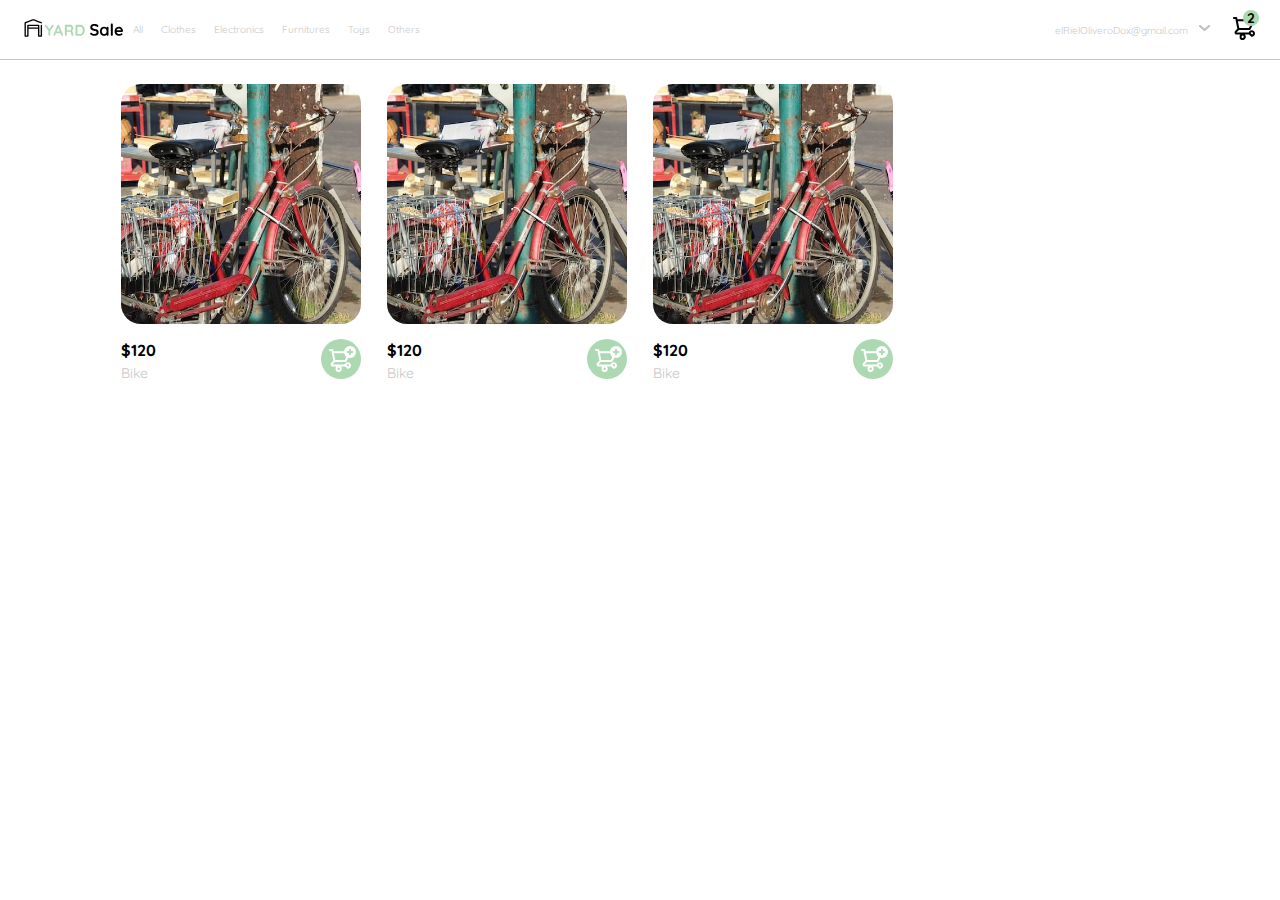
==== html/index.html @ a084c286 "first commit" ====
<!DOCTYPE html>
<html lang="en">
<head>
    <meta charset="UTF-8">
    <meta name="viewport" content="width=device-width, initial-scale=1.0">
    <link rel="stylesheet" href="../css/style.css">
    <title>Yard Sale</title>
</head>
<body>
    <nav>
        <div class="navbar-menu">
            <img class="menu" src="../img/icon_yardSale/Platzi_YardSale_Icons/icon_menu.svg" alt="icono de menu">
        </div>


        <div class="navbar navbar-left">
            <img src="../img/logo_yardSale/Platzi_YardSale_Logos/logo_yard_sale.svg" alt="logo de Yard sale" class="nav-logo">
            <ul>
                <li><a href="">All</a></li>
                <li><a href="">Clothes</a></li>
                <li><a href="">Electronics</a></li>
                <li><a href="">Furnitures</a></li>
                <li><a href="">Toys</a></li>
                <li><a href="">Others</a></li>
            </ul>
        </div>
        
        <div class="navbar navbar-right">
            <ul>
                <li class="navbar-email">elRielOliveroDox@gmail.com
                    <img src="../img/icon_yardSale/Platzi_YardSale_Icons/flechita.svg" alt="flechita">
                </li>
                <li class="navbar-shopping-cart">
                    <img src="../img/icon_yardSale/Platzi_YardSale_Icons/icon_shopping_cart.svg" alt="icono de shopping cart">
                    <div>2</div>
                </li>
            </ul>
        </div>
        
    </nav>
    <!-- parte del nav -->
    <div class="desktop-menu inactive">
        <ul>
            <li><a href="">My orders</a></li>
            <li><a href="">My account</a></li>
            <li><a href="">Sign out</a></li>
        </ul>
    </div>

    <div class="mobile-menu inactive">
        <ul class="categories-menu">
            <li><a href="/">CATEOGORIES</a></li>
            <li><a href="/">All</a></li>
            <li><a href="/">Clothes</a></li>
            <li><a href="/">Electronics</a></li>
            <li><a href="/">Fornitures</a></li>
            <li><a href="/">Toys</a></li>
            <li><a href="/">Others</a></li>
        </ul>
        <ul class="my-menu">
            <li><a href="/">My orders</a></li>
            <li><a href="/">My account</a></li>
        </ul>
        <ul class="singOut-menu">
            <p class="email">elRielOliveroDox@gmail.com</p>
            <li><a href="" class="sing-out">Sing out</a></li>
        </ul>
    </div>
    <!-- aside -->

    <aside class="product-detail shopping-cart-container inactive">
        <div class="my-order-container">
            <div class="title-container">
                <img src="../img/icon_yardSale/Platzi_YardSale_Icons/flechita.svg" alt="flechita">
                <h1 class="title title-shopping-cart">Shopping Cart</h1>
            </div>


            <div class="shopping-cart">
                <figure>
                    <img src="../img/product_yardSale/bike.jpg" alt="bike">
                </figure>
                <p>Bike</p>
                <p class="my-order-price">$120.00</p>
                <span><img src="../img/icon_yardSale/Platzi_YardSale_Icons/icon_close.png" alt="cross"></span>
            </div>
            <div class="shopping-cart">
                <figure>
                    <img src="../img/product_yardSale/bike.jpg" alt="bike">
                </figure>
                <p>Bike</p>
                <p class="my-order-price">$120.00</p>
                <span><img src="../img/icon_yardSale/Platzi_YardSale_Icons/icon_close.png" alt="cross"></span>
            </div>
            <div class="shopping-cart">
                <figure>
                    <img src="../img/product_yardSale/bike.jpg" alt="bike">
                </figure>
                <p>Bike</p>
                <p class="my-order-price">$120.00</p>
                <span><img src="../img/icon_yardSale/Platzi_YardSale_Icons/icon_close.png" alt="cross"></span>
            </div>
            <div class="shopping-cart">
                <figure>
                    <img src="../img/product_yardSale/bike.jpg" alt="bike">
                </figure>
                <p>Bike</p>
                <p class="my-order-price">$120.00</p>
                <span><img src="../img/icon_yardSale/Platzi_YardSale_Icons/icon_close.png" alt="cross"></span>
            </div>
            <div class="shopping-cart">
                <figure>
                    <img src="../img/product_yardSale/bike.jpg" alt="bike">
                </figure>
                <p>Bike</p>
                <p class="my-order-price">$120.00</p>
                <span><img src="../img/icon_yardSale/Platzi_YardSale_Icons/icon_close.png" alt="cross"></span>
            </div>
            <div class="shopping-cart">
                <figure>
                    <img src="../img/product_yardSale/bike.jpg" alt="bike">
                </figure>
                <p>Bike</p>
                <p class="my-order-price">$120.00</p>
                <span><img src="../img/icon_yardSale/Platzi_YardSale_Icons/icon_close.png" alt="cross"></span>
            </div>

            <div class="my-order-content shopping-cart-total">
                <p class="my-order-info">
                    <span>Total</span>
                </p>
                <p class="my-order-price">$720.00</p>
            </div>

            <button class="primary-button add-to-cart-button">Checkout</button>
        </div>
    </aside>

    <!-- main content -->
        <section class="main-container">

        <div class="cards-container">
        </div>
    </section>
    <script src="../javascript/main.js" defer></script>
</body>
</html>
---- css/style.css ----
@import url('https://fonts.googleapis.com/css2?family=Quicksand:wght@300;500;700&display=swap');
:root {
    --black:#000000;
    --white: #FFFFFF;
    --very-light-pink: #C7C7C7;
    --text-input-field: #F7F7F7;
    --dark: #232830;
    --hospital-green: #ACD9B2;
    --sm: 1.4rem;
    --md: 1.6rem;
    --lg: 1.8rem;
}
*{
    box-sizing: border-box;
    margin: 0;
    padding: 0;
}
html{
    font-size: 62.5%;
}
body {
    font-family: 'Quicksand', sans-serif;
}

/*add para js */
.inactive {
    display: none !important;
}

/* new Password */
.login{
    width: 100%;
    height: 100vh;
    display: grid;
    place-items: center;
}
.form-container {
    display: grid;
    grid-template-rows: auto 1fr auto;
    width: 300px;
    justify-items: center;
}
.logo {
    width: 150px;
    margin-bottom: 48px;
    justify-self: center;
    display: none;
}
.title{
    font-size: var(--lg);
    margin-bottom: 12px;
    text-align: center;
}
.subtitle{
    color: var(--very-light-pink);
    font-size: var(--md);
    font-weight: 300;
    margin-bottom: 32px;
    text-align: center;
}
.form{
    display: flex;
    flex-direction: column; 
    width: inherit;
}
.label{
    font-size: var(--sm);
    font-weight: bold;
    margin-bottom: 4px;
}
.input {
    background-color: var(--text-input-field);
    border: none;
    border-style: 8px;
    height: 32px;
    font-size: var(--md);
    padding: 8px;
    margin-bottom: 12px;
}
.primary-button{
    background-color: var(--hospital-green);
    border: none;
    color: var(--white);
    border-radius: 8px;
    width: 100%;
    cursor: pointer;
    font-size: var(--md);
    font-weight: bold;
    height: 50px;
}
.login-button{
    margin-top: 16px;
    margin-bottom: 32px;
}

@media (max-width:640px) {
    .logo{
        display: block;
    }
}

/* send email! */
.email-image{
    width: 132px;
    height: 132px;
    border-radius: 50%;
    background-color: var(--text-input-field);
    display: flex;
    justify-content: center;
    align-items: center;
    margin-bottom: 24px;
}
.email-image img{
    width: 80px;
}
.resend{
    font-size: var(--sm);
}
.resend span{
    color: var(--very-light-pink);
}
.resend a{
    color: var(--hospital-green);
    text-decoration: none;
}

/* login */
.form a {
    color: var(--hospital-green);
    font-size: var(--sm);
    text-decoration: none;
    text-align: center;
    margin-bottom: 52px;
}
.input-email {
    margin-bottom: 24px;
}
.secondary-button{
    background-color: var(--white);
    border: 1px solid var(--hospital-green);
    color: var(--hospital-green);
    border-radius: 8px;
    width: 100%;
    cursor: pointer;
    font-size: var(--md);
    font-weight: bold;
    height: 50px;
}
@media (max-width:640px) {
    .secondary-button{
        position: absolute;
        top: 90%;
        width: inherit;
    }
}

/* Create account */
.input-create{
    margin-bottom: 24px;
}
.form-create{
    justify-items: start;
}
.form-container .title-create {
    text-align: start;
    margin-bottom: 32px;
}
.create-button{
    margin-top: 8px;
}
@media (max-width:640px) {
    .create-button{
        position: absolute;
        top: 90%;
        width: inherit;
    }
}

/* Edit account */
.value{
    color: var(--very-light-pink);
    font-size: var(--md);
    margin: 8px 0 32px 0;
}

/* Start */
.cards-container{
    display: grid;
    grid-template-columns: repeat(auto-fill, 240px);
    gap: 26px;
    place-content: center;
    margin-top: 24px;
}
.product-card{
    width: 240px;
}
.product-img{
    width: inherit;
    height: 240px;
    border-radius: 20px;
    object-fit: cover;
}
.product-info {
    display: flex;
    justify-content: space-between;
    align-items: center;
    margin-top: 12px;
}
.product-price{
    font-size: var(--md);
    font-weight: bold;
    margin: 0 0 4px 0
}
.product-name{
    font-size: var(--sm);
    color: var(--very-light-pink);
}
@media(max-width:640px){
    .cards-container{
        grid-template-columns: repeat(auto-fill, 140px);
    }
    .product-card{
        width: 140px;
    }
    .product-img{
        width: 140px;
        height: 140px;
    }
}

/* menu desktop */
.desktop-menu{
    background-color: (var(--white));
    position: absolute;
    right: 60px;
    width: 120px;
    height: auto;
    border: 1px solid var(--very-light-pink);
    border-radius: 6px;
    padding: 20px 10px 0 10px;
}
.desktop-menu ul{
    list-style: none;
}
.desktop-menu ul li{
    text-align: end;
    margin: 8px 0 12px 0;
}
.desktop-menu ul li:last-child{
    padding-top: 20px;
    border-top: 1px solid var(--very-light-pink);
}
.desktop-menu ul li:last-child a{
    color: var(--hospital-green);
    font-size: var(--sm);
}
.desktop-menu ul li:not(:last-child) a{
    color: var(--black);
    font-weight: bold;
    font-size: var(--sm);
}
.desktop-menu ul li a{
    text-decoration: none;
}
@media (max-width:640px) {
    .desktop-menu{
        display: none;
    }
}

/* menu mobile */
.mobile-menu{
    padding: 24px;
    display: flex;
    flex-direction: column;
    justify-content: space-between;
    height: 100vh;
}
.mobile-menu ul{
    list-style: none;
    margin: 24px 0 24px 0;
}
.mobile-menu ul:first-child{
    border-bottom: 1px solid var(--very-light-pink);
}
.mobile-menu li{
    margin-bottom: 24px;
}
.mobile-menu a {
    text-decoration: none;
    color: var(--black);
    font-weight: bold;
    font-size: var(--md);
}
.email{
    color: var(--very-light-pink);
    font-size: var(--sm);
}
.singOut-menu .sing-out{
    color:var(--hospital-green);
}
@media (min-width:640px) {
    .mobile-menu{
        display: none;
    }
}

/* my order */
.my-order{
    width: 100%;
    height: 100vh;
    display: grid;
    place-items: center;
}
.my-order-container{
    background-color: (var(--white));
    display: grid;
    width: 300px;
    grid-template-rows: auto 1fr;
}
.my-order-container h1{
    display: flex;
    align-items: start;
    margin-top: 16px;
}
.my-order-content{
    background-color: var(--text-input-field);
    display: flex;
    justify-content: space-between;
    padding: 8px 16px;
    border-radius: 6px;
    margin: 16px 0;
}
.my-order-info {
        display: flex;
        flex-direction: column;
}
.my-order-info span:first-child{
    font-weight: bold;
    font-size: var(--md);
    color: var(--black);
}
.my-order-info span:last-child{
    font-size: var(--sm);
    color: var(--very-light-pink);
}
.my-order-price{
    font-weight: bold;
    font-size: var(--md);
    color: var(--dark);
    display: flex;
    align-items: center;
}
.shopping-cart{
    display: grid;
    grid-template-columns: auto 1fr auto auto;
    gap: 16px;
    margin-bottom: 12px;
}
.shopping-cart figure img{
    width: 70px;
    height: 70px;
    border-radius: 20px;
    object-fit: cover;
}
.shopping-cart p{
    display: flex;
    align-items: center;
}
.shopping-cart p:nth-child(2){
    color: var(--very-light-pink);
}

/* my orders */
.my-orders {
    width: 100%;
    height: 100vh;
    display: grid;
    place-items: center;
}
.my-orders-container {
    width: 300px;
}
.my-orders-content {
    display: flex;
    flex-direction: column;
}
.orders {
    display: grid;
    grid-template-columns: auto 1fr auto;
    gap: 16px;
    align-items: center;
    margin-bottom: 12px;
}
.orders p:nth-child(1) {
    display: flex;
    flex-direction: column;
}
.orders p span:nth-child(1) {
    font-size: var(--md);
    font-weight: bold;
}
.orders p span:nth-child(2) {
    font-size: var(--sm);
    color: var(--very-light-pink);
}
.orders p:nth-child(2) {
    text-align: end;
    font-weight: bold;
}

  /* nav bar */
nav{
    display: flex;
    justify-content: space-between;
    width: 100%;
    padding: 0 24px ;
    height: 60px;
    border-bottom: 1px solid var(--very-light-pink);
}
.navbar-menu{
    display: none;
}
.menu{
    display: none;
}
.nav-logo{
    width: 100px;
    margin: 0;
}
.navbar{
    display: flex;
}
.navbar ul{
    list-style: none;
    margin: 0;
    display: flex;
    align-items: center;
    margin: 0;
}
.navbar ul li a{
    text-decoration: none;
    border: 1px solid var(--white);
    color: var(--very-light-pink);
    border-radius: 12px;
    padding: 8px;
}
.navbar ul li a:hover{
    color: var(--hospital-green);
    border: 1px solid var(--hospital-green);
}
.navbar-email{
    color: var(--very-light-pink);
}
.navbar-email img{
    margin-left: 10px;
    transform: rotate(90deg);
    margin-right: 12px;
}
.navbar-email img:hover{
    cursor: pointer;
}
.navbar-shopping-cart{
    position: relative;
    padding-left: 12px;
}
.navbar-shopping-cart div{
    position: absolute;
    top: -6px;
    right: -3px;
    width: 16px;
    height: 16px;
    background-color: var(--hospital-green);
    border-radius: 50%;
    font-size: var(--sm);
    font-weight: bold;
    display: flex;
    justify-content: center;
    align-items: center;
}
.navbar-email:hover,.navbar-shopping-cart:hover {
    cursor: pointer;
}

@media (max-width:640px) {
    .navbar-menu{
        display: flex;
        align-items: center;
    }
    .menu{
        display: block;
        height: 20px;
    }
    .navbar-left ul{
        display: none;
    }
    .navbar-email{
        display: none;
    }
}

/* product detail */
.product-detail{
    width: 360px;
    position: absolute;
    right: 0px;
}
.product-detail-close{
    position: absolute;
    top: 12px;
    left: 12px;
    background-color: var(--white);
    border-radius: 50%;
    width: 14px;
    height: 14px;
    z-index: 2;
    padding: 12px;
    display: flex;
    align-items: center;
    justify-content: center;
}
.product-detail-close img:hover{
    cursor: pointer;
}
.product-detail img:nth-child(2){
    width: inherit;
    height: 300px;
    object-fit: cover;
    border-radius: 0 0 20px 20px;
}
.product-detail-info{
    margin: 24px 24px 0 24px;
}
.product-detail-info p:nth-child(1){
    margin-top: 0;
    margin-bottom: 4px;
    font-weight: bold;
    font-size: var(--md);
}
.product-detail-info p:nth-child(2){
    margin-bottom: 32px;
    margin-top: 0;
    font-size: var(--sm);
    color: var(--very-light-pink);
}
.product-detail-info p:nth-child(3){
    font-size: var(--sm);
    color: var(--very-light-pink);
    margin-bottom:16px;
}
.add-to-cart-button{
    display: flex;
    align-items: center;
    justify-content: center;
}

@media (max-width:640px){
    .product-detail{
        width: 100%;
    }
}
    
/* shopping cart */
.shopping-cart span{
    display: flex;
    justify-content: center;
    align-items: center;
}
.shopping-cart span img:hover{
    cursor: pointer;
}
.title-container{
    display: flex;   
}
.title-container img{
    margin-bottom: 10px;
    transform: rotate(180deg);
    margin-right: 12px;
}
.title-shopping-cart{
    padding-bottom: 12px;
}
.shopping-cart-total{
    padding: 24px 12px;
}
@media (max-width:640px) {
    .shopping-cart-container{
        display: flex;
        justify-content: center;
    }
}
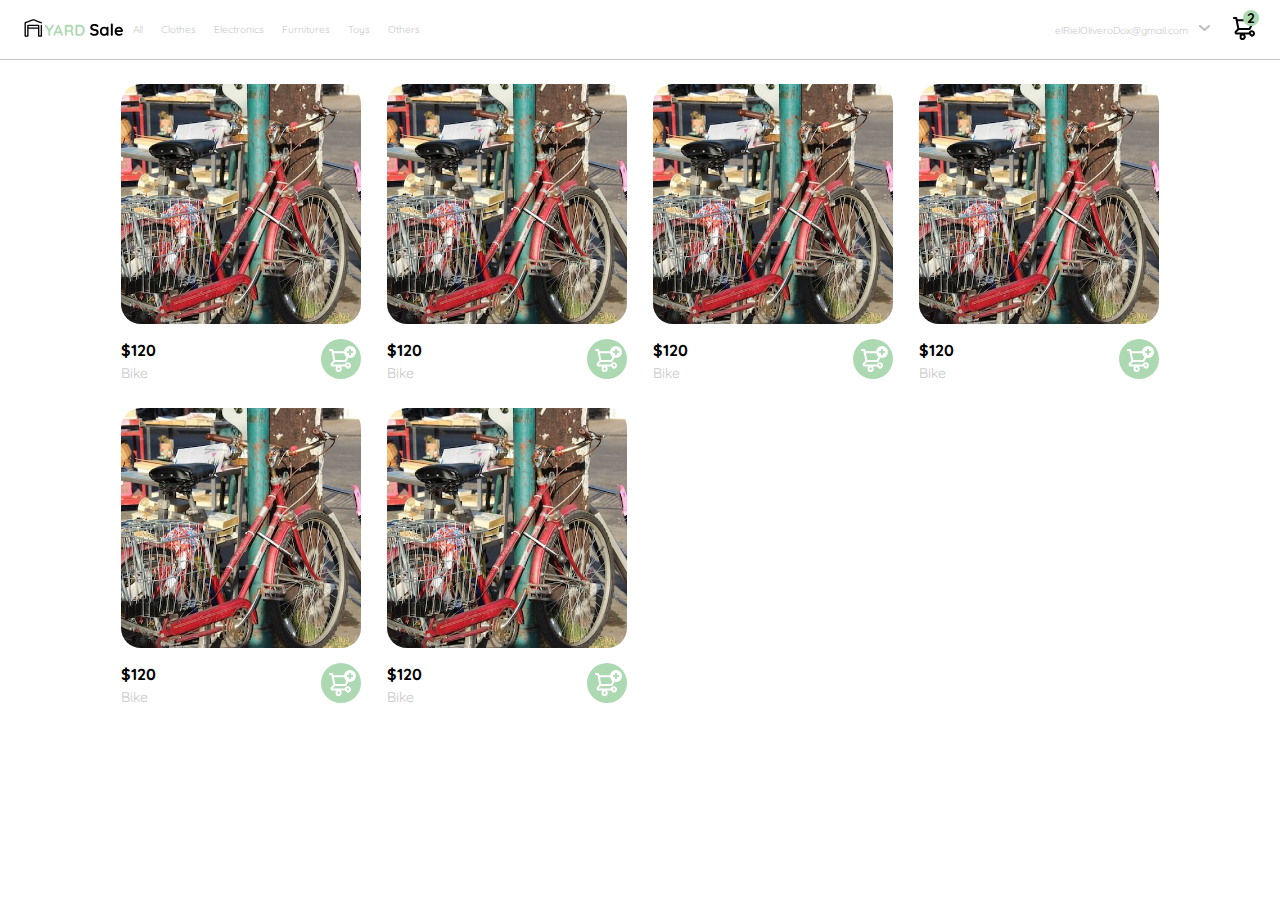
==== commit 6ee319cd: "aside fixed" ====
--- a/html/index.html
+++ b/html/index.html
@@ -39,13 +39,7 @@
         
     </nav>
     <!-- parte del nav -->
-    <div class="desktop-menu inactive">
-        <ul>
-            <li><a href="">My orders</a></li>
-            <li><a href="">My account</a></li>
-            <li><a href="">Sign out</a></li>
-        </ul>
-    </div>
+
 
     <div class="mobile-menu inactive">
         <ul class="categories-menu">
@@ -136,6 +130,14 @@
         </div>
     </aside>
 
+    <div class="desktop-menu inactive">
+        <ul>
+            <li><a href="">My orders</a></li>
+            <li><a href="">My account</a></li>
+            <li><a href="">Sign out</a></li>
+        </ul>
+    </div>
+
     <!-- main content -->
         <section class="main-container">
 
--- a/css/style.css
+++ b/css/style.css
@@ -230,8 +230,8 @@
 
 /* menu desktop */
 .desktop-menu{
-    background-color: (var(--white));
     position: absolute;
+    background-color: white;
     right: 60px;
     width: 120px;
     height: auto;
@@ -320,7 +320,7 @@
 }
 .my-order-container h1{
     display: flex;
-    align-items: start;
+    align-items: end;
     margin-top: 16px;
 }
 .my-order-content{
@@ -501,9 +501,10 @@
 
 /* product detail */
 .product-detail{
-    width: 360px;
+    background-color: var(--white);
     position: absolute;
     right: 0px;
+    padding: 0 16px;
 }
 .product-detail-close{
     position: absolute;
@@ -557,6 +558,7 @@
 @media (max-width:640px){
     .product-detail{
         width: 100%;
+        padding: 0px;
     }
 }
     
